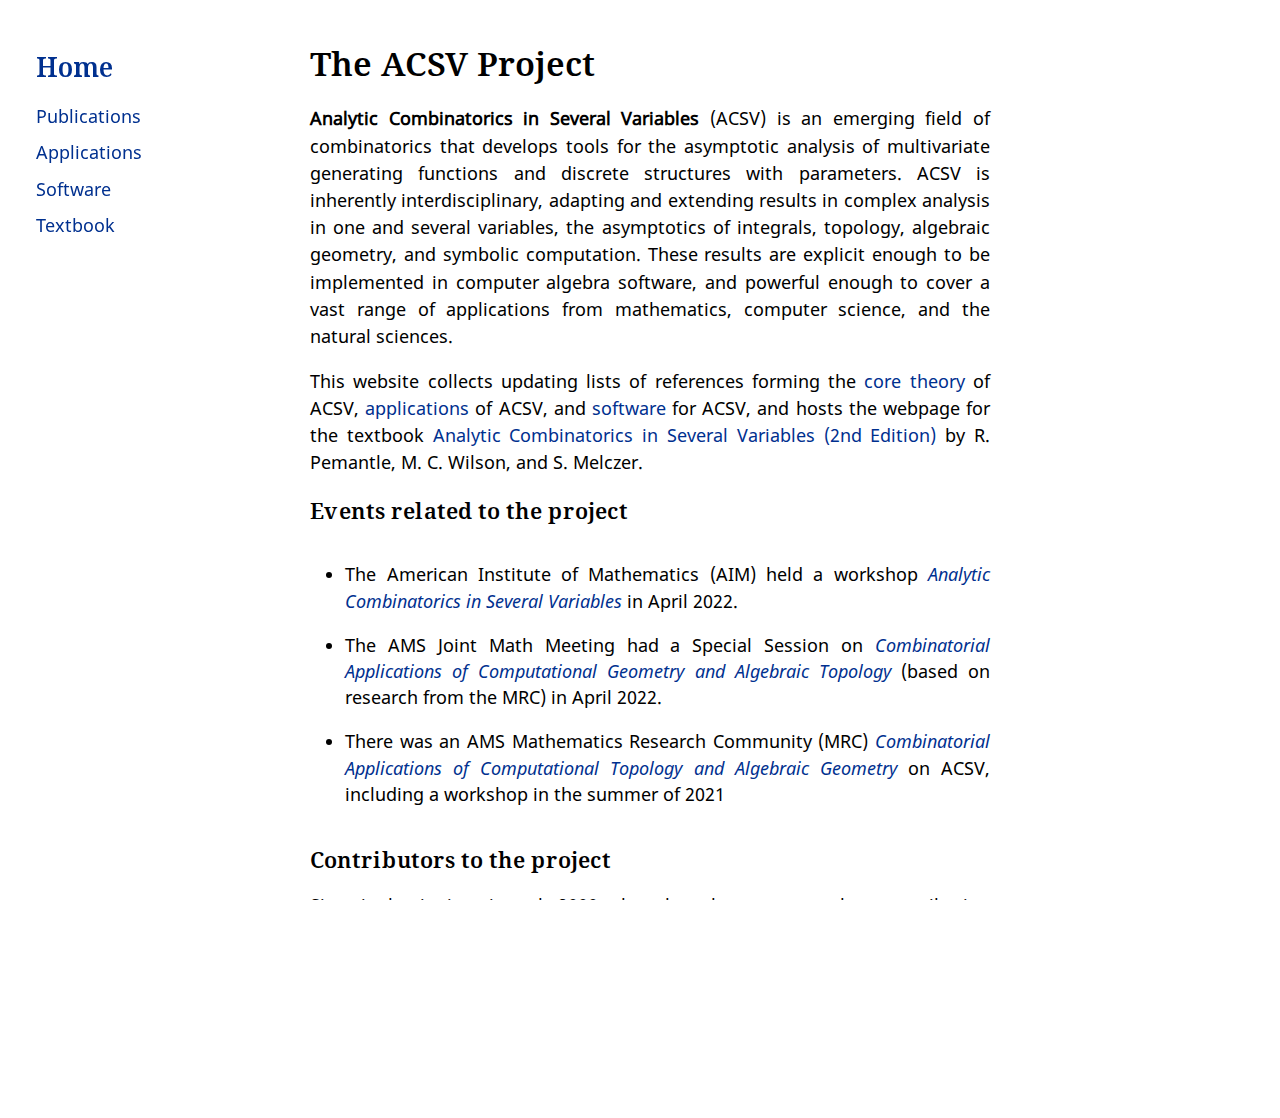
==== index.html @ 9aa42023 "Create website for book launch" ====
<!DOCTYPE html>

<html lang="en-us">
    <head>
	<meta name="generator" content="Hugo 0.120.4">
    <meta charset="utf-8">
    <meta http-equiv="X-UA-Compatible" content="IE=edge,chrome=1">
    <meta name="viewport" content="width=device-width, initial-scale=1">
    <meta name="format-detection" content="telephone=no"/>

    <title>Home</title>

    
    
    
    <link rel="stylesheet" href="/css/main.min.3e6a9ad6a142c9b3de5f17ddd00ff5ba66247acdb8e614b55cbfd5e137133481.css"/>

</head>

    <body>
        
<nav>
  <header>
    <div class="site-title">
        <a href="/">Home</a>
    </div>  
</header>

  <div class="nav-menu">
  
    <a class="color-link nav-link" href="/pubs/">Publications</a>
  
    <a class="color-link nav-link" href="/apps/">Applications</a>
  
    <a class="color-link nav-link" href="/software/">Software</a>
  
    <a class="color-link nav-link" href="/acsvbook/">Textbook</a>
  
</div>
</nav>

        <div id="content" class="content-container">
        
<h1 class="post-title">The ACSV Project</h1>
<script type="text/javascript">
<!--
    function toggle_visibility(id) {
       var e = document.getElementById(id);
       if(e.style.display == 'block')
          e.style.display = 'none';
       else
          e.style.display = 'block';
    }
//-->
</script>
<p><strong>Analytic Combinatorics in Several Variables</strong> (ACSV) is an emerging field of combinatorics that develops tools for the asymptotic analysis of multivariate generating functions and discrete structures with parameters. ACSV is inherently interdisciplinary, adapting and extending results in complex analysis in one and several variables, the asymptotics of integrals, topology, algebraic geometry, and symbolic computation. These results are explicit enough to be implemented in computer algebra software, and powerful enough to cover a vast range of applications from mathematics, computer science, and the natural sciences.</p>
<p>This website collects updating lists of references forming the <a href="pubs/">core theory</a> of ACSV, <a href="apps/">applications</a> of ACSV, and <a href="software/">software</a> for ACSV, and hosts the webpage for the textbook <a href="acsvbook/">Analytic Combinatorics in Several Variables (2nd Edition)</a> by R. Pemantle, M. C. Wilson, and S. Melczer.</p>
<h2 id="events-related-to-the-project">Events related to the project</h2>
<ul>
<li>
<p>The American Institute of Mathematics (AIM) held a workshop <a href="https://aimath.org/pastworkshops/combinseveral.html"><em>Analytic Combinatorics in Several Variables</em></a> in April 2022.</p>
</li>
<li>
<p>The AMS Joint Math Meeting had a Special Session on <a href="https://www.jointmathematicsmeetings.org/meetings/national/jmm2022/2268_program_ss135.html"><em>Combinatorial Applications of Computational Geometry and Algebraic Topology</em></a> (based on research from the MRC) in April 2022.</p>
</li>
<li>
<p>There was an AMS Mathematics Research Community (MRC) <a href="https://www.ams.org/programs/research-communities/2021MRC-CompGeom"><em>Combinatorial Applications of Computational Topology and Algebraic Geometry</em></a> on ACSV, including a workshop in the summer of 2021</p>
</li>
</ul>
<h2 id="contributors-to-the-project">Contributors to the project</h2>
<p>Since its beginnings in early 2000s there have been many authors contributing to the theory of ACSV, including
Robin Pemantle,
Mark C. Wilson,
Yuliy Baryshnikov,
Timothy DeVries,
Stephen Gillen,
Torin Greenwood,
Joris van der Hoeven,
Manuel Lladser,
Stephen Melczer,
Marni Mishna,
Robin Pemantle,
Alexander Raichev,
Bruno Salvy, and
Mark C. Wilson.</p>
<p>See the <a href="pubs/"><strong>publication list</strong></a> for more information.</p>
<p>This site maintained by <a href="https://melczer.ca">Stephen Melczer</a>.</p>


        

<link rel="stylesheet" type="text/css" href="/css/katex.min.css" crossorigin="anonymous">
<script type="text/javascript" src="/js/katex.min.js" crossorigin="anonymous"></script>
<script type="text/javascript" src="/js/auto-render.min.js"onload="renderMathInElement(document.body);" crossorigin="anonymous"></script>

<script>
    document.addEventListener("DOMContentLoaded", function() {
        renderMathInElement(document.body, {
            delimiters: [
                {left: "$$", right: "$$", display: true},
                {left: "$", right: "$", display: false}
            ]
        });
    });
</script>

        </div>
    </body>
</html>
---- css/main.min.3e6a9ad6a142c9b3de5f17ddd00ff5ba66247acdb8e614b55cbfd5e137133481.css ----
@font-face{font-family:Noto Sans;src:url(../fonts/NotoSans-Regular.woff2)format("woff2"),url(../fonts/NotoSans-Regular.woff)format("woff");font-weight:400;font-display:fallback}@font-face{font-family:Noto Sans;src:url(../fonts/NotoSans-Italic.woff2)format("woff2"),url(../fonts/NotoSans-Italic.woff)format("woff");font-weight:400;font-style:italic;font-display:fallback}@font-face{font-family:Noto Serif;src:url(../fonts/NotoSerif-SemiBold.woff2)format("woff2"),url(../fonts/NotoSerif-SemiBold.woff)format("woff");font-weight:600;font-display:fallback}@font-face{font-family:Noto Serif;src:url(../fonts/NotoSerif-Bold.woff2)format("woff2"),url(../fonts/NotoSerif-Bold.woff)format("woff");font-weight:700;font-display:fallback}/*!normalize.css v8.0.1 | MIT License | github.com/necolas/normalize.css*/html{line-height:1.15;-webkit-text-size-adjust:100%}body{margin:0}main{display:block}h1{font-size:2em;margin:.67em 0}hr{box-sizing:content-box;height:0;overflow:visible}pre{font-family:monospace,monospace;font-size:1em}a{background-color:transparent}abbr[title]{border-bottom:none;text-decoration:underline;text-decoration:underline dotted}b,strong{font-weight:bolder}code,kbd,samp{font-family:monospace,monospace;font-size:1em}small{font-size:80%}sub,sup{font-size:75%;line-height:0;position:relative;vertical-align:baseline}sub{bottom:-.25em}sup{top:-.5em}img{border-style:none}button,input,optgroup,select,textarea{font-family:inherit;font-size:100%;line-height:1.15;margin:0}button,input{overflow:visible}button,select{text-transform:none}button,[type=button],[type=reset],[type=submit]{-webkit-appearance:button}button::-moz-focus-inner,[type=button]::-moz-focus-inner,[type=reset]::-moz-focus-inner,[type=submit]::-moz-focus-inner{border-style:none;padding:0}button:-moz-focusring,[type=button]:-moz-focusring,[type=reset]:-moz-focusring,[type=submit]:-moz-focusring{outline:1px dotted ButtonText}fieldset{padding:.35em .75em .625em}legend{box-sizing:border-box;color:inherit;display:table;max-width:100%;padding:0;white-space:normal}progress{vertical-align:baseline}textarea{overflow:auto}[type=checkbox],[type=radio]{box-sizing:border-box;padding:0}[type=number]::-webkit-inner-spin-button,[type=number]::-webkit-outer-spin-button{height:auto}[type=search]{-webkit-appearance:textfield;outline-offset:-2px}[type=search]::-webkit-search-decoration{-webkit-appearance:none}::-webkit-file-upload-button{-webkit-appearance:button;font:inherit}details{display:block}summary{display:list-item}template{display:none}[hidden]{display:none}.chroma{color:#f8f8f2;background-color:#272822}.chroma .err{color:#960050;background-color:#1e0010}.chroma .lntd{vertical-align:top;padding:0;margin:0;border:0}.chroma .lntable{border-spacing:0;padding:0;margin:0;border:0;width:auto;overflow:auto;display:block}.chroma .hl{display:block;width:100%;background-color:#ffc}.chroma .lnt{margin-right:.4em;padding:0 .4em;color:#7f7f7f}.chroma .ln{margin-right:.4em;padding:0 .4em;color:#7f7f7f}.chroma .k{color:#66d9ef}.chroma .kc{color:#66d9ef}.chroma .kd{color:#66d9ef}.chroma .kn{color:#f92672}.chroma .kp{color:#66d9ef}.chroma .kr{color:#66d9ef}.chroma .kt{color:#66d9ef}.chroma .na{color:#a6e22e}.chroma .nc{color:#a6e22e}.chroma .no{color:#66d9ef}.chroma .nd{color:#a6e22e}.chroma .ne{color:#a6e22e}.chroma .nf{color:#a6e22e}.chroma .nx{color:#a6e22e}.chroma .nt{color:#f92672}.chroma .l{color:#ae81ff}.chroma .ld{color:#e6db74}.chroma .s{color:#e6db74}.chroma .sa{color:#e6db74}.chroma .sb{color:#e6db74}.chroma .sc{color:#e6db74}.chroma .dl{color:#e6db74}.chroma .sd{color:#e6db74}.chroma .s2{color:#e6db74}.chroma .se{color:#ae81ff}.chroma .sh{color:#e6db74}.chroma .si{color:#e6db74}.chroma .sx{color:#e6db74}.chroma .sr{color:#e6db74}.chroma .s1{color:#e6db74}.chroma .ss{color:#e6db74}.chroma .m{color:#ae81ff}.chroma .mb{color:#ae81ff}.chroma .mf{color:#ae81ff}.chroma .mh{color:#ae81ff}.chroma .mi{color:#ae81ff}.chroma .il{color:#ae81ff}.chroma .mo{color:#ae81ff}.chroma .o{color:#f92672}.chroma .ow{color:#f92672}.chroma .c{color:#75715e}.chroma .ch{color:#75715e}.chroma .cm{color:#75715e}.chroma .c1{color:#75715e}.chroma .cs{color:#75715e}.chroma .cp{color:#75715e}.chroma .cpf{color:#75715e}.chroma .gd{color:#f92672}.chroma .ge{font-style:italic}.chroma .gi{color:#a6e22e}.chroma .gs{font-weight:700}.chroma .gu{color:#75715e}html,body{height:100%;width:100%;overflow-x:hidden}html{margin:0;line-height:170%;-ms-overflow-style:-ms-autohiding-scrollbar}body{color:#000;font-family:noto sans,segoe ui,helvetica neue,Helvetica,Roboto,FreeSans,sans-serif;margin:0;font-size:1.1rem;text-align:justify}article p a{text-decoration:underline;text-decoration-skip-ink:auto;color:#000}article .post-footer>a{text-decoration:none}h1{font-size:1.9em;padding-top:0;margin:.1em 0 .75em;font-family:noto serif,segoe ui,helvetica neue,Helvetica,Roboto,FreeSans,serif;font-weight:600;line-height:1em}h2,h3,h4,h5,h6{margin:.1em 0 .75em;font-family:noto serif,segoe ui,helvetica neue,Helvetica,Roboto,FreeSans,serif;font-weight:600}h2{font-size:1.25em;line-height:1.4em}h2 a{text-decoration:none;position:relative;text-shadow:0 -2px 0 #fff,0 -1px 0 #fff,0 0 0 #fff,2px -2px 0 #fff,2px -1px 0 #fff,2px 0 0 #fff,-2px -2px 0 #fff,-2px -1px 0 #fff,-2px 0 0 #fff,1px -2px 0 #fff,1px -1px 0 #fff,1px 0 0 #fff,-1px -2px 0 #fff,-1px -1px 0 #fff,-1px 0 0 #fff,0 -2px 0 #fff,0 -1px 0 #fff,0 0 0 #fff;box-shadow:0 -1px white inset,0 -2px transparent inset;background-size:1px 1em;position:relative;transition:all .6s cubic-bezier(.075,.82,.165,1)}h2 a:hover{box-shadow:0 -1px white inset,0 -2px #5F5F5F inset;transition:all 1s cubic-bezier(.075,.82,.165,1)}h5,h6{font-weight:700;line-height:1.3em}h4{line-height:1.3em}h3{font-size:1.1em;line-height:1.3em}p{margin:0 0 1em}a{text-decoration:none;text-decoration-skip-ink:auto;color:#00308f;font-size:1.12rem}a,a>svg{transition:.1s cubic-bezier(.075,.82,.165,1)}a:visited{color:#00308f}.color-link{text-decoration:none;color:#00308f;font-family:noto sans,segoe ui,helvetica neue,Helvetica,Roboto,FreeSans,sans-serif;margin-right:1.5em}.color-link:visited{color:#00308f}.color-link:hover{color:#359377}.color-link:hover .color-arrow{fill:#359377}.tag{margin-right:.75em;margin-bottom:1em;line-height:1.75em;color:#ababab}.tag:visited{color:#ababab}.tag:hover{color:#898989}time{margin-right:1.5em;color:#ababab}hr{border:0;height:0;border-bottom:1px solid #d2d2d2}ul,ol{margin:1em 0;padding-left:2em}li{line-height:150%}mark{background-color:#ffec5c}blockquote{border-left:4px solid #d2d2d2;padding-left:1.3em;margin-left:0;margin-top:0}blockquote p{margin-bottom:0}cite{font-size:.95em}pre{padding:1em;background-color:#f7f7f7;max-width:100%;overflow:scroll}p code,kbd{font-size:.95rem;background:#f7f7f7;padding:.2em}code,pre,kbd{font-family:Menlo,Monaco,courier new,monospace;font-size:.95rem;line-height:154%}.table-wrapper{overflow-x:auto}table{max-width:100%;border-spacing:0}table thead{background:#f7f7f7}table th,table td{padding:.5em 1em;border:1px double #eee}nav{padding:.25em 1.5em 1em;max-width:100%}.site-title{margin:1.5em 0 1em;text-align:center;line-height:1.7em}.site-title a{font-family:noto serif,segoe ui,helvetica neue,Helvetica,Roboto,FreeSans,serif;font-size:1.5em;text-decoration:none;margin-top:.75em}.nav-menu{display:flex;flex-direction:row;justify-content:center;flex-wrap:wrap}.nav-link{margin-bottom:.5em}.description{font-style:italic;color:#898989;text-align:center;margin-bottom:3.7em;margin-top:-.75em}.content-container{padding:.5em 1.5em 0;margin:0;max-width:100%;position:relative}.paginator{flex-shrink:0;display:flex;justify-content:space-between;align-items:flex-end;margin-top:1em;padding-bottom:1.5em;align-items:center}.paginator .older{margin-left:1em}.paginator p{font-size:.95rem;margin:0}.paginator a{text-decoration:none;color:#63bda2;font-size:.95rem}.article-content{flex:1 0 auto}.article-figure{margin:0 0 1em}.article-image{max-width:100%;margin:0 0 1em}.canon{width:100%;height:auto}.footnote-ref a{margin-left:.3em}.footnote-ref a::before{content:"["}.footnote-ref a::after{content:"]"}.post-footer{font-size:.95rem;color:#ababab;border-bottom:1px solid #d2d2d2;padding-bottom:1.8em}.hidden{visibility:hidden;border-bottom:0 solid}.page-footer{padding:1.5em 0 2em;font-size:.95rem;color:#ababab}.page-footer a{text-decoration:none;color:#ababab}.footer-divider{color:#d2d2d2;margin-bottom:1.5em}.archives-list{padding-left:0}.archives-list-item{display:flex;margin:.5em 0}.archives-list-item-date{width:60px;margin-right:.25em;color:#ababab}.not-found-title{margin-bottom:0}.footer{visibility:hidden;height:0}.footer-mobile{margin-top:2em;max-width:100%;padding:0 1.5em .75em;overflow:hidden}.footer-mobile .footer-mobile-links{display:flex;justify-content:center}.footer-mobile .divider-bar{color:#ababab;padding:0 .25em}footer{text-align:center}footer a{text-decoration:none;font-size:.95rem;color:#ababab}footer a:visited{color:#ababab}footer a:hover{color:#898989}@media only screen and (min-width:900px){nav{position:fixed;overflow:auto;height:100%;top:0;left:36px;width:240px;padding:0}.site-title{margin:3em 0 1em;text-align:left}.nav-menu{display:flex;flex-direction:column;align-items:flex-start}.nav-link{margin-bottom:.5em}.description{text-align:left;padding:1.55em 0 .5em;border-bottom:none;margin-bottom:1em;margin-top:0}.article-content{margin-top:1.4em}.paginator{padding-bottom:2em}.content-container{max-width:680px;margin-left:310px;padding:0 1.5em 0 0;height:100%;display:flex;flex-direction:column}.content-container h1{font-size:1.9em;border-top:none;padding-top:0;margin-top:1.4em}.post-title{border-top:none;padding-top:0;margin-top:.75em}.page-footer{border-bottom:none}.footer{position:relative;visibility:visible;margin-top:1em;text-align:left}.footer-mobile{visibility:hidden;height:0;padding:0;margin:0;overflow:hidden}.social-icons{width:100%}}
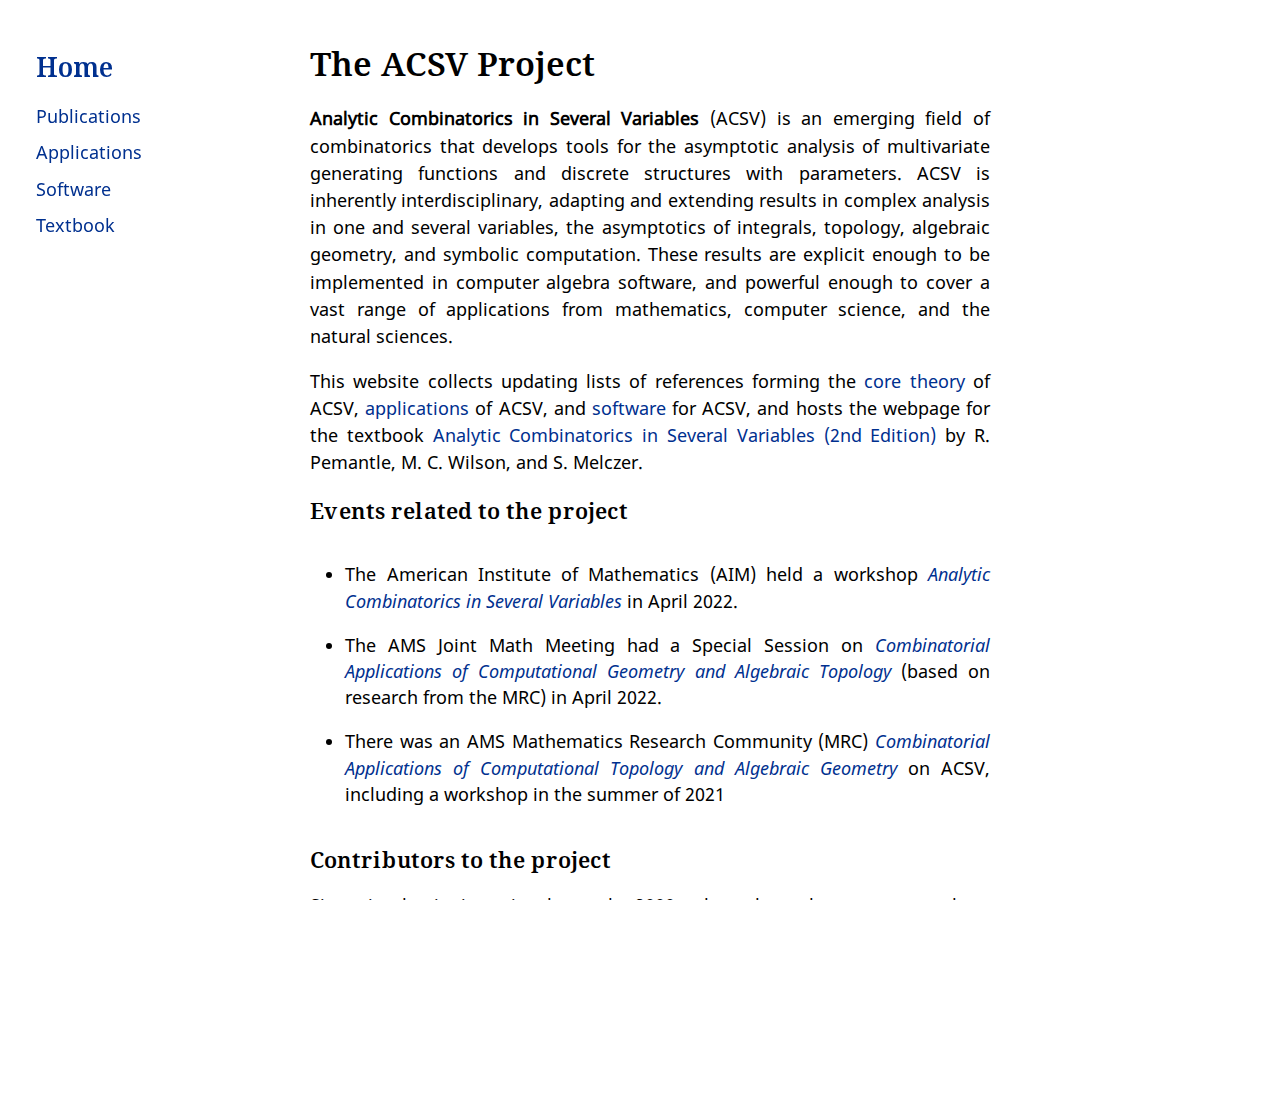
==== commit abf55af7: "Fix typos" ====
--- a/index.html
+++ b/index.html
@@ -68,7 +68,7 @@
 </li>
 </ul>
 <h2 id="contributors-to-the-project">Contributors to the project</h2>
-<p>Since its beginnings in early 2000s there have been many authors contributing to the theory of ACSV, including
+<p>Since its beginnings in the early 2000s there have been many authors contributing to the theory of ACSV, including
 Robin Pemantle,
 Mark C. Wilson,
 Yuliy Baryshnikov,
@@ -79,10 +79,8 @@
 Manuel Lladser,
 Stephen Melczer,
 Marni Mishna,
-Robin Pemantle,
-Alexander Raichev,
-Bruno Salvy, and
-Mark C. Wilson.</p>
+Alexander Raichev, and
+Bruno Salvy.</p>
 <p>See the <a href="pubs/"><strong>publication list</strong></a> for more information.</p>
 <p>This site maintained by <a href="https://melczer.ca">Stephen Melczer</a>.</p>
 
